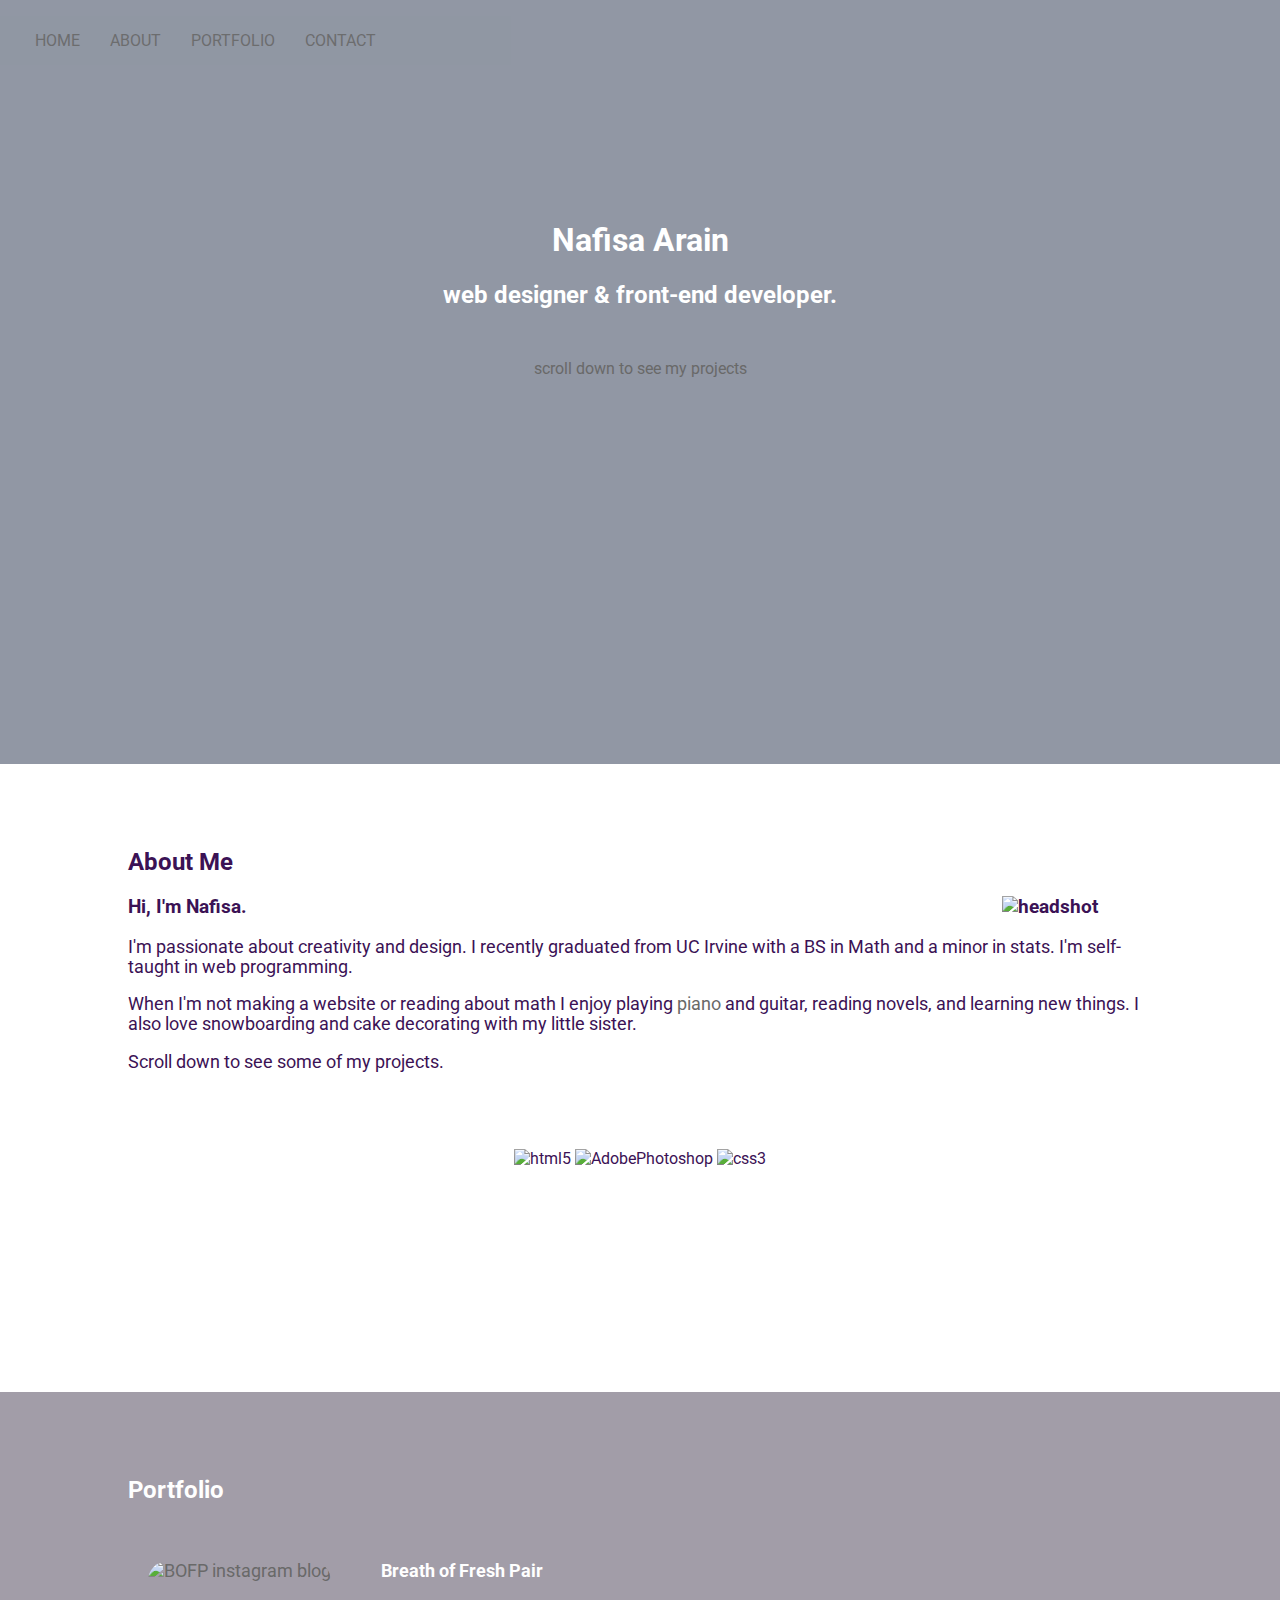
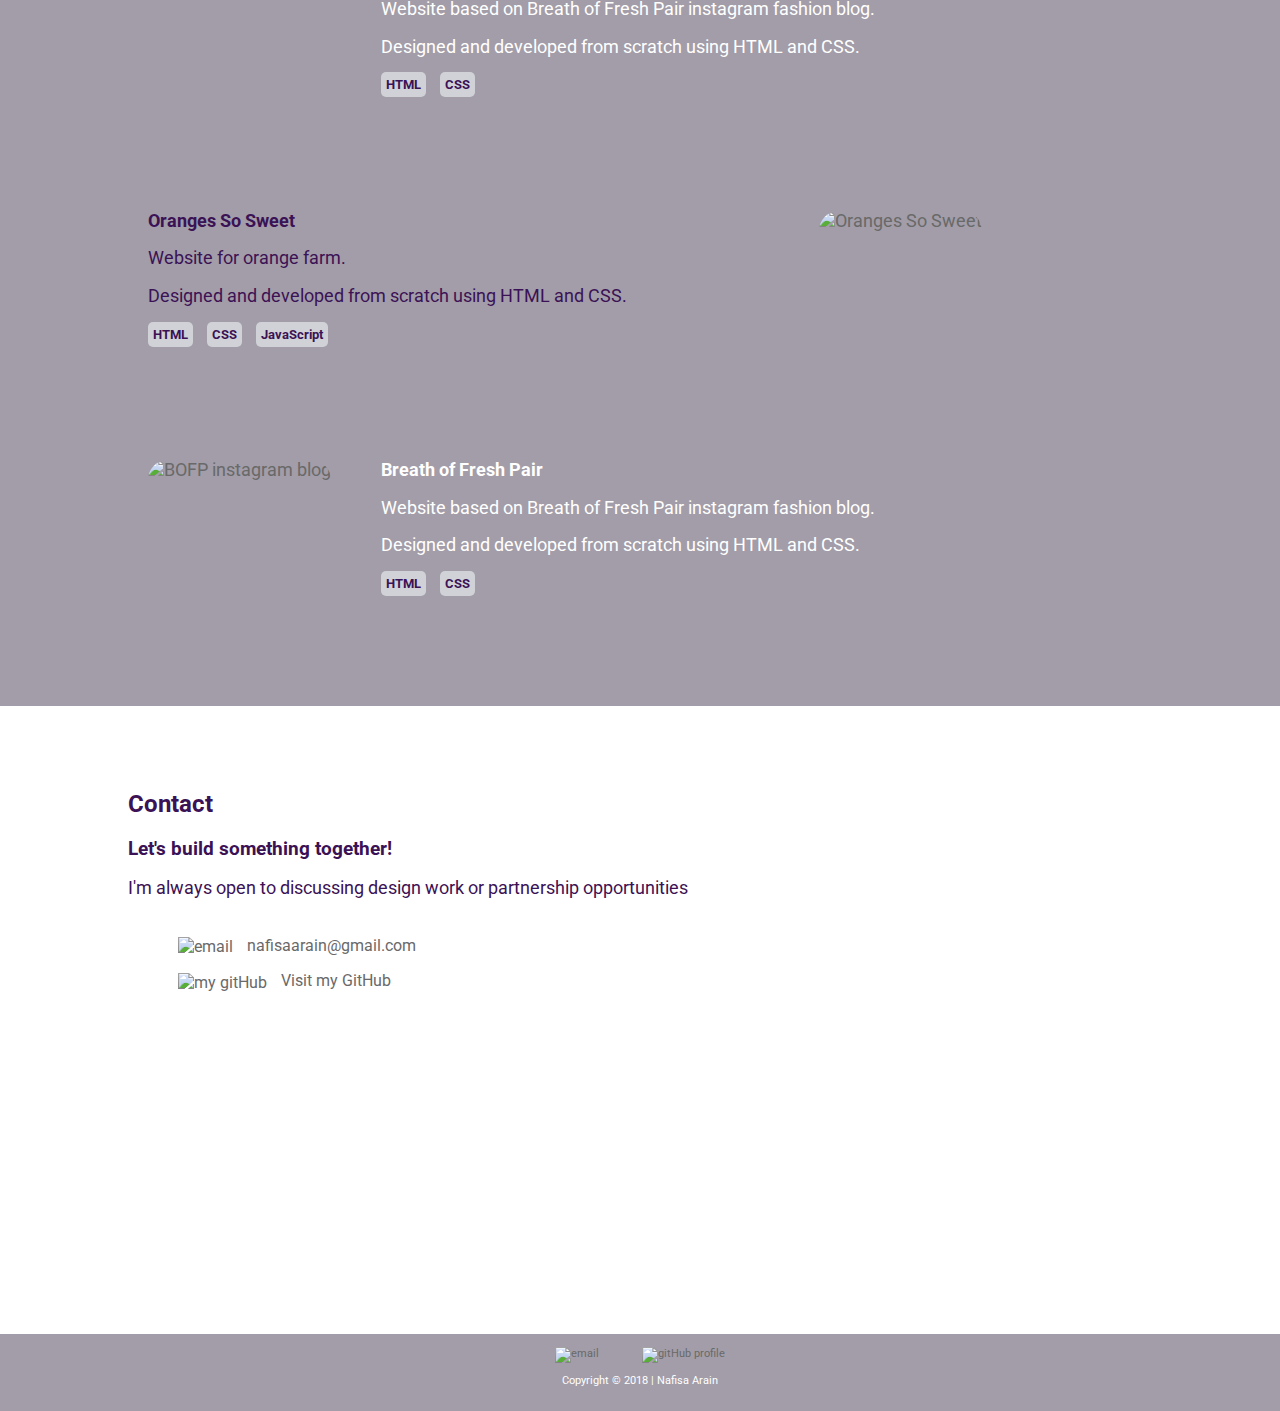
==== index.html @ 427fcf97 "Add files via upload" ====
<!DOCTYPE html>
<html>
    <head>
        <title>Nafisa Arain | Web Designer &amp; Front End Developer</title>
        <link rel="stylesheet" type="text/css" href="main.css">
        <link href="https://fonts.googleapis.com/css?family=Roboto:400,900" rel="stylesheet">
    </head>
    <body>
        <nav>
            <ul>
                <li> <a href="#home">Home</a></li>
                <li> <a href="#about">About</a></li>
                <li> <a href="#portfolio">Portfolio</a></li>
                <li> <a href="#contact">Contact</a></li>
            </ul>
        </nav>
        
        <!-- HOME ----------------------->
        <div class="container home" id="home">
            <div class="banner">
                <h1>Nafisa Arain</h1>
                <h2>web designer &amp; front-end developer.</h2>
                <p>scroll down to see my projects</p>
            </div>
        </div>
        <!-- END HOME ----------------------->
        <!--------------------------------------------------->
        
        
        <!-- ABOUT ----------------------->
        <div class="container about" id="about">
            <h2>About Me</h2>
            <h3><img src="images/headshot.png" alt="headshot" id="headshot">Hi, I'm Nafisa.</h3>
            <p>I'm passionate about creativity and design. I recently graduated from UC Irvine with a BS in Math and a minor in stats. I'm self-taught in web programming.</p>
            <p>When I'm not making a website or reading about math I enjoy playing <a href="http://soundcloud.com/nakeysa-piano" target="_blank">piano</a> and guitar, reading novels, and learning new things. I also love snowboarding and cake decorating with my little sister.</p>
            <p>Scroll down to see some of my projects.</p>
            <div class="images">
                <img src="images/html5.png" alt="html5" class="icon">
                <img src="images/AdobePhotoshop.png" alt="AdobePhotoshop" class="icon">
                <img src="images/CSS3.png" alt="css3" class="icon">
            </div>
        </div>
        <!-- END ABOUT ----------------------->
        <!--------------------------------------------------->
        
        
        <!-- PORTFOLIO ----------------------->
        <div class="container portfolio" id="portfolio">
            <h2>Portfolio</h2>
            <div class="sample">
                <p><a href="https://github.com/nafisaarain" target="_blank"><img src="/images/BOFPig.png" alt="BOFP instagram blog" class="sampleImg left"></a><strong>Breath of Fresh Pair</strong></p>
                <p>Website based on Breath of Fresh Pair instagram fashion blog.</p>
                <p>Designed and developed from scratch using HTML and CSS.</p>
                <h5 class="lang">HTML</h5>
                <h5 class="lang">CSS</h5>
            </div>
            <div class="sample purple">
                <p><a href="https://github.com/nafisaarain" target="_blank" class="portLinks"><img src="/images/BOFPig.png" alt="Oranges So Sweet" class="sampleImg right"></a><strong>Oranges So Sweet</strong></p>
                <p>Website for orange farm.</p>
                <p>Designed and developed from scratch using HTML and CSS.</p>
                <h5 class="lang">HTML</h5>
                <h5 class="lang">CSS</h5>
                <h5 class="lang">JavaScript</h5>
            </div>
            <div class="sample">
                <p><a href="https://github.com/nafisaarain" target="_blank" class="portLinks"><img src="/images/BOFPig.png" alt="BOFP instagram blog" class="sampleImg left"></a><strong>Breath of Fresh Pair</strong></p>
                <p>Website based on Breath of Fresh Pair instagram fashion blog.</p>
                <p>Designed and developed from scratch using HTML and CSS.</p>
                <h5 class="lang">HTML</h5>
                <h5 class="lang">CSS</h5>
            </div>
        </div>
        <!-- END PORTFOLIO ----------------------->
        <!--------------------------------------------------->
        
        
        <!-- CONTACT ----------------------->
        <div class="container contact" id="contact">
            <h2>Contact</h2>
            <h3>Let's build something together!</h3>
            <p>I'm always open to discussing design work or partnership opportunities</p>
            <div class="contactInfo">
                <a href="mailto:nafisaarain@gmail.com" target="_blank"><img src="images/email.png" alt="email" style="height:30px; width:auto; border:0;"></a>
                <a href="mailto:nafisaarain@gmail.com" target="_blank">nafisaarain@gmail.com</a>
            </div>
            <div class="contactInfo">
                <a href="https://github.com/nafisaarain" target="_blank"><img src="images/gitHub.png" alt="my gitHub" style="height:40px; width:auto; border:0;"></a>
                <a href="https://github.com/nafisaarain" target="_blank">Visit my GitHub</a>
            </div>
        </div>
        <!-- END CONTACT ----------------------->
        <!--------------------------------------------------->
        
        
        <!-- FOOTER ----------------------->
        <footer>
            <a href="nafisaarain@gmail.com" target="_blank">
                <img src="/images/email.png" alt="email" style="width:auto; height: 20px; border:0;">
            </a>
            <a href="https://github.com/nafisaarain" target="_blank">
                <img src="/images/gitHub.png" alt="gitHub profile" style="width: auto; height: 30px; border:0">
            </a>
            <p>Copyright &copy; 2018 | Nafisa Arain</p>
        </footer>
        <!-- END FOOTER ----------------------->
        <!--------------------------------------------------->
        
    </body>
    
    <script>
    </script>

</html>
---- main.css ----
/*NEXT: Add Portfolio content
Contact Location/Full name?
Navigation remove top margin*/

body{
    margin:0;
    padding:0;
    color: black;
    font-family: 'Roboto', 'arial', 'sans-serif';
}
a{
    text-decoration: none;
}
a:link{
    color:dimgray;
}

/*-- NAVIGATION -----------------------*/
nav ul{
    list-style-type: none;
    padding:0;
    position: fixed;
    top:0;
    padding-left:20px;
    text-transform: uppercase;
    background-color:#9197A4;
    /*background-color: #A29DA8;*/
    opacity:0.9;
    width:100%;
}
nav li{
    display: block;
    padding: 15px;
    float: left;
}
nav li a:hover{
    border-bottom: 2px solid #3B1255;
}
a:visited{
    color:dimgray;
}
/*-- END NAVIGATION -----------------------*/
/*------------------------------------------*/


/*-- ALL SECTIONS -----------------------*/
.container{
    padding: 5% 10%;
    min-height: 500px;
    
}
.container p{
    font-size:1.1em;
}

/*-- HOME -----------------------*/
.home{
    padding-top: 200px;
    text-align: center;
    background-color:#9197A4;
    color:white;
}
.home p{
    color:dimgray;
    font-size: 1em;
    padding-top: 30px;
}
/*-- END HOME -----------------------*/
/*------------------------------------------*/


/*-- ABOUT -----------------------*/
.about{
    color: #3B1255;
    /*background-color: #B4B8BF;*/ 
}
.icon{
    height:50px;
    width:auto;
    border:0;
} 
.about .images{
    padding: 60px 0px;
    width:50%;
    margin: auto;
    text-align:center;
}
#headshot{
    float: right;
    height:auto;
    width:100%;
    max-width:150px;
    padding-left:30px;
}
.about a:hover{
    text-decoration: underline;
}
/*-- END ABOUT -----------------------*/
/*------------------------------------------*/


/*-- PORTFOLIO -----------------------*/
.portfolio{
    background-color: #A29DA8;
    color: white;
    /*background-color: #8B7B89;*/
}
.sample{
    display: block;
    padding: 20px;
    margin-bottom: 30px;
}
.sample .lang{
    background-color: #D0D2D8;
    color: #3B1255 ;
    display: inline;
    padding: 5px;
    border-radius: 5px;
    margin-right:10px;
}
.sampleImg{
    width: auto;
    height: 150px;
    border-radius: 20px;
}
.left{
    float: left;
    margin-right: 50px;
}
.right{
    float: right;
    margin-right:150px;
}
.purple{
    color:#3B1255;
    padding-top: 50px;
    padding-bottom: 50px;
}
/*-- END PORTFOLIO -----------------------*/
/*------------------------------------------*/


/*-- CONTACT -----------------------*/
.contact{
    color: #3B1255;
}
.contact p{
    padding-bottom:20px;
}
.contact a:hover{
    text-decoration: underline;
}
.contactInfo{
    display:block;
    padding-left: 50px;
    padding-bottom: 15px;
}
.contactInfo img{
    vertical-align:middle;
    padding-right:10px;
}
/*-- END CONTACT -----------------------*/
/*------------------------------------------*/


/*-- FOOTER -----------------------*/
footer{
    /*background-color: #D0D2D8;*/
    background-color: #A29DA8;
    color: white;
    font-size: 0.7em;
    text-align:center;
    padding: 1%;
}
footer a{
    padding:5px;
    margin: 15px;
}
footer img{
    vertical-align:middle;
}
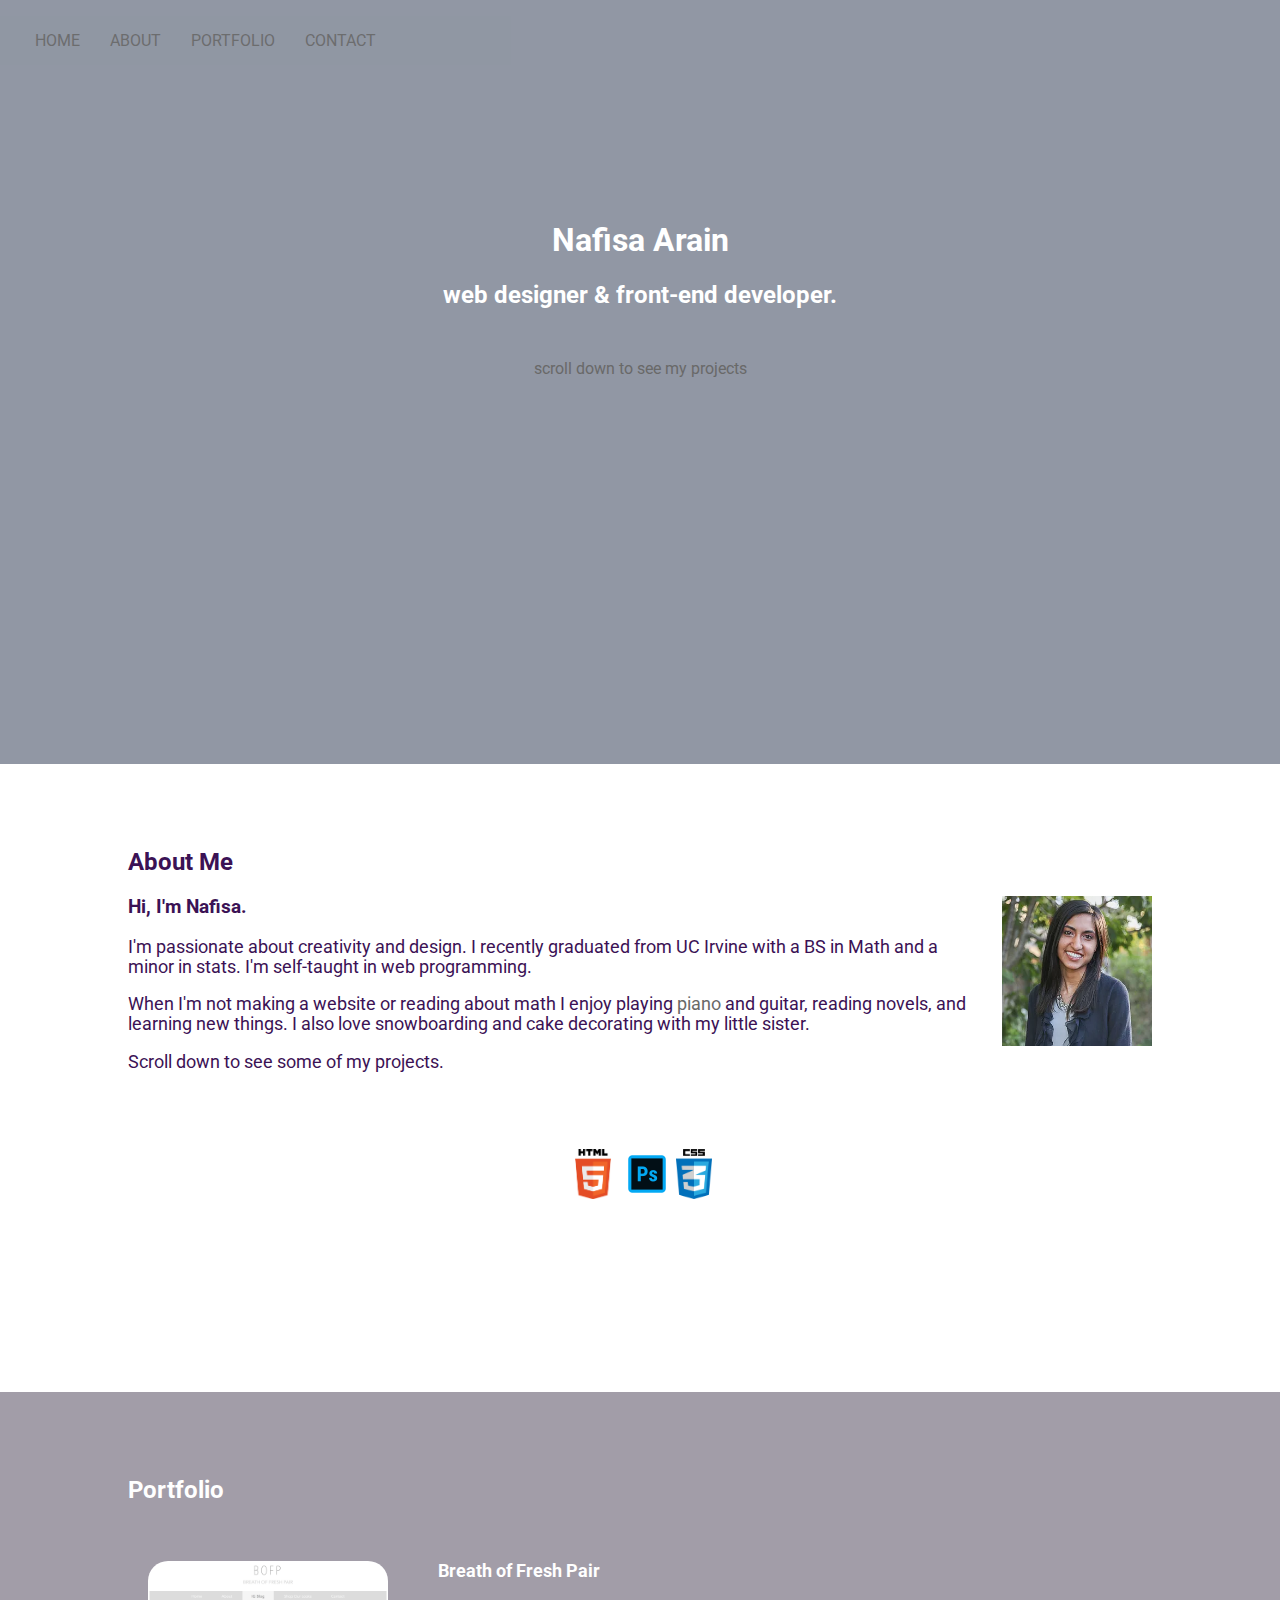
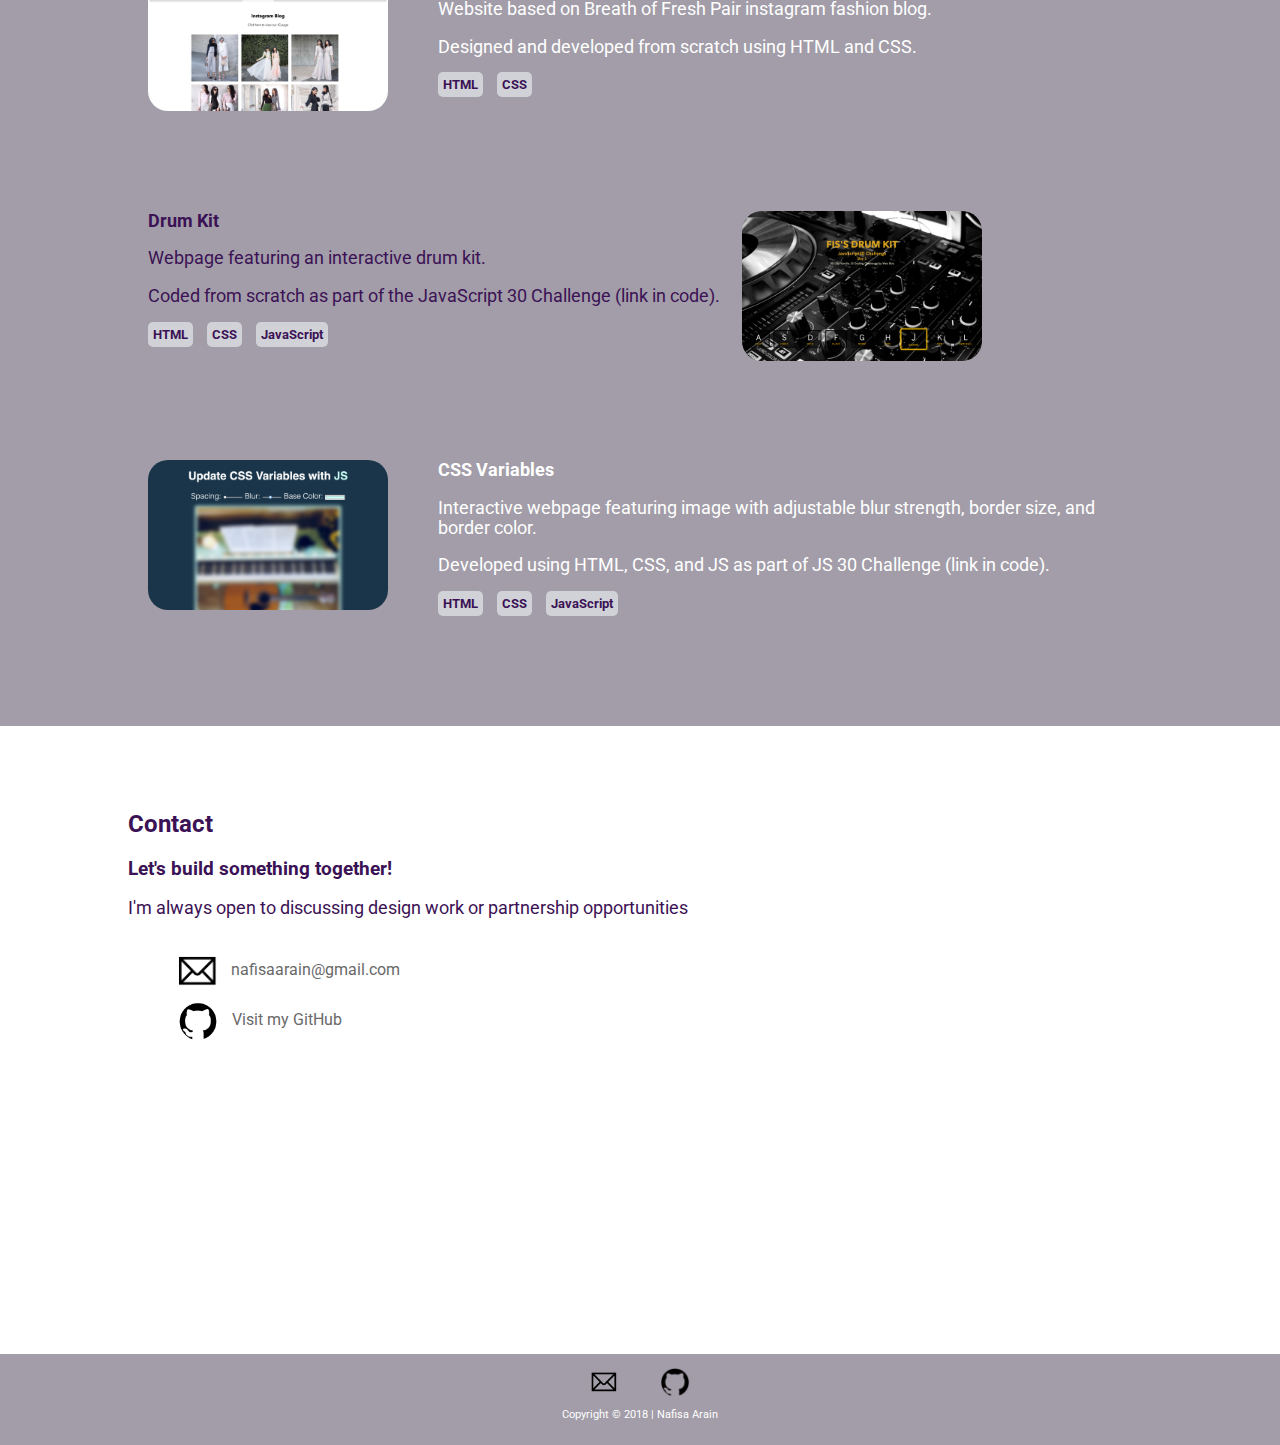
==== commit 5e6594d2: "Added Portfolio content" ====
--- a/index.html
+++ b/index.html
@@ -48,26 +48,28 @@
         <div class="container portfolio" id="portfolio">
             <h2>Portfolio</h2>
             <div class="sample">
-                <p><a href="https://github.com/nafisaarain" target="_blank"><img src="/images/BOFPig.png" alt="BOFP instagram blog" class="sampleImg left"></a><strong>Breath of Fresh Pair</strong></p>
+                <p><a href="https://github.com/nafisaarain/bofp" target="_blank"><img src="/images/BOFPig.png" alt="BOFP instagram blog" class="sampleImg left"></a><strong>Breath of Fresh Pair</strong></p>
                 <p>Website based on Breath of Fresh Pair instagram fashion blog.</p>
                 <p>Designed and developed from scratch using HTML and CSS.</p>
                 <h5 class="lang">HTML</h5>
                 <h5 class="lang">CSS</h5>
             </div>
             <div class="sample purple">
-                <p><a href="https://github.com/nafisaarain" target="_blank" class="portLinks"><img src="/images/BOFPig.png" alt="Oranges So Sweet" class="sampleImg right"></a><strong>Oranges So Sweet</strong></p>
-                <p>Website for orange farm.</p>
-                <p>Designed and developed from scratch using HTML and CSS.</p>
+                <p><a href="https://github.com/nafisaarain/drumKit" target="_blank" class="portLinks"><img src="/images/DrumKit.png" alt="Drum Kit" class="sampleImg right"></a><strong>Drum Kit</strong></p>
+                <p>Webpage featuring an interactive drum kit.</p>
+                <p>Coded from scratch as part of the JavaScript 30 Challenge (link in code).</p>
                 <h5 class="lang">HTML</h5>
                 <h5 class="lang">CSS</h5>
                 <h5 class="lang">JavaScript</h5>
             </div>
             <div class="sample">
-                <p><a href="https://github.com/nafisaarain" target="_blank" class="portLinks"><img src="/images/BOFPig.png" alt="BOFP instagram blog" class="sampleImg left"></a><strong>Breath of Fresh Pair</strong></p>
-                <p>Website based on Breath of Fresh Pair instagram fashion blog.</p>
-                <p>Designed and developed from scratch using HTML and CSS.</p>
+                <p><a href="https://github.com/nafisaarain/css-variables" target="_blank" class="portLinks"><img src="/images/CSSvariables.png" alt="JavaScript Variables" class="sampleImg left"></a><strong>CSS Variables</strong></p>
+                <p>Interactive webpage featuring image with adjustable blur strength, border size, and border color.</p>
+                <p>Developed using HTML, CSS, and JS as part of JS 30 Challenge (link in code).</p>
                 <h5 class="lang">HTML</h5>
                 <h5 class="lang">CSS</h5>
+                <h5 class="lang">JavaScript</h5>
+
             </div>
         </div>
         <!-- END PORTFOLIO ----------------------->
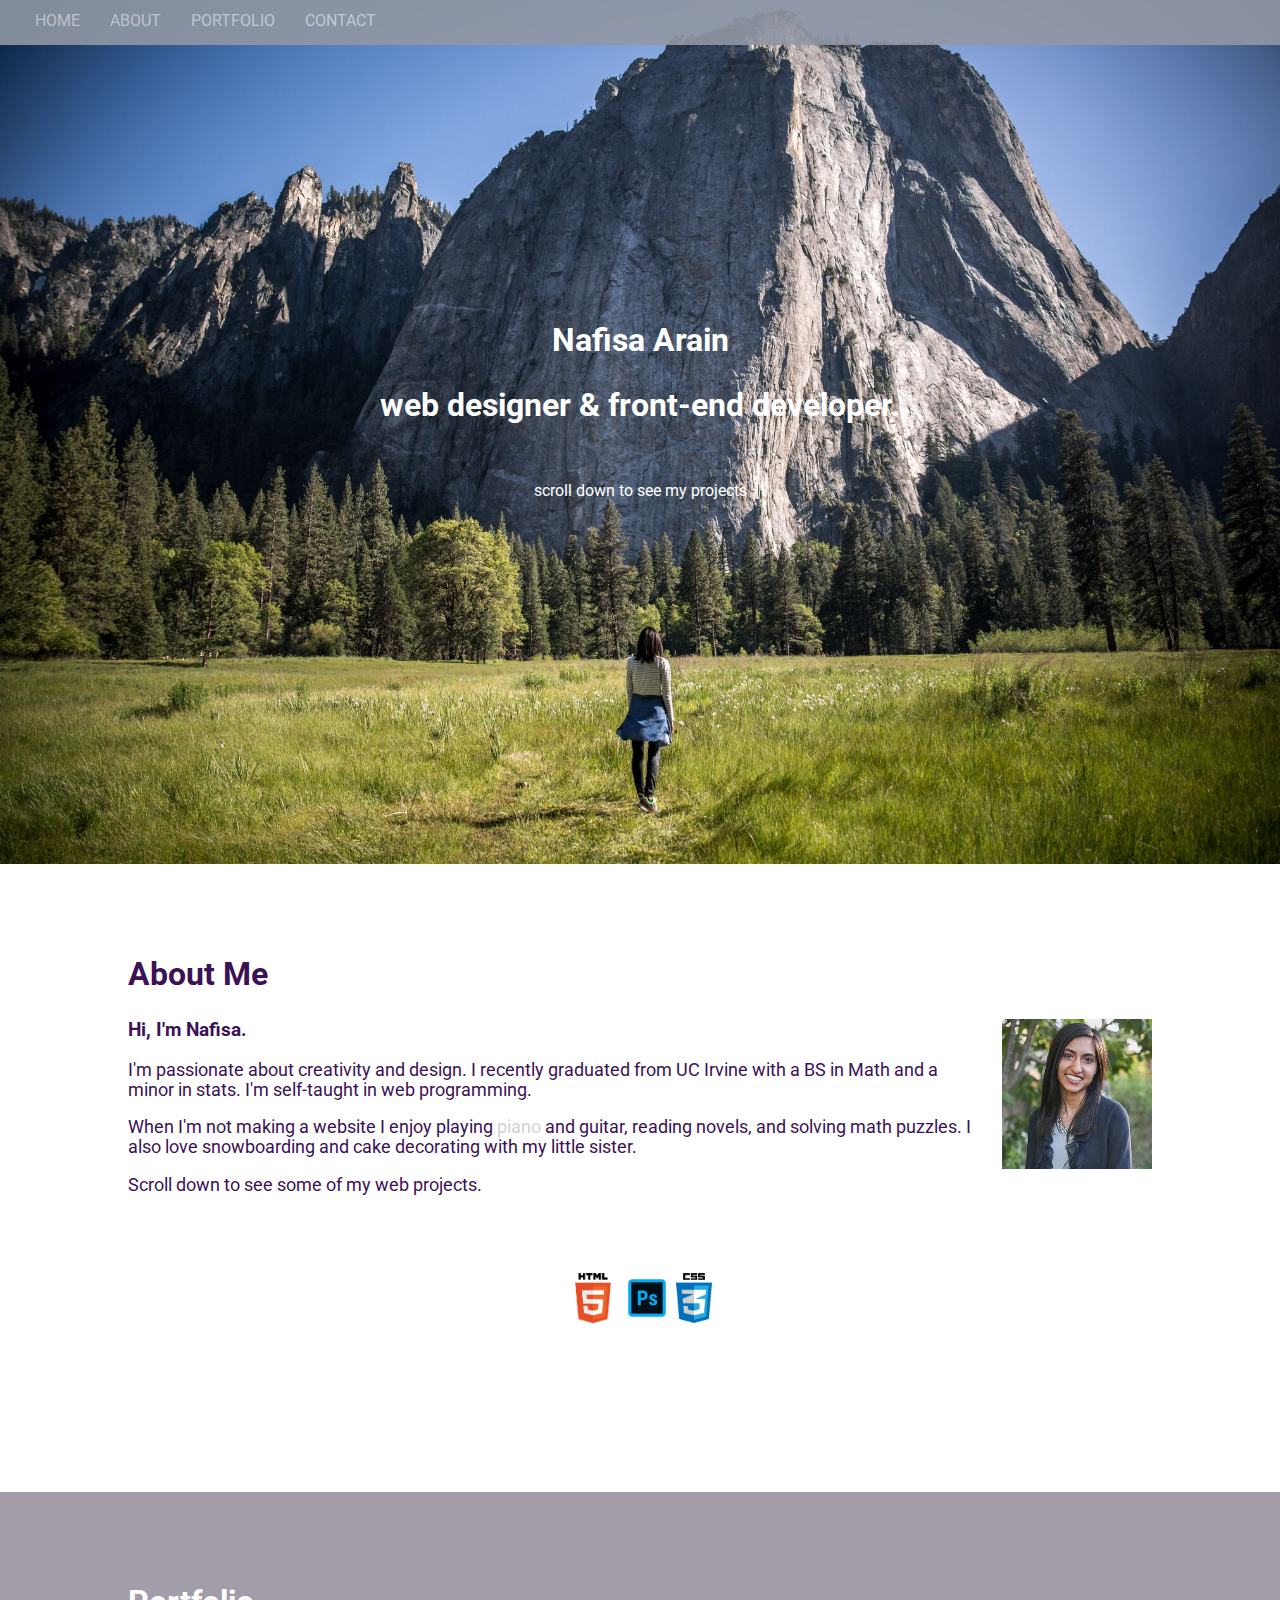
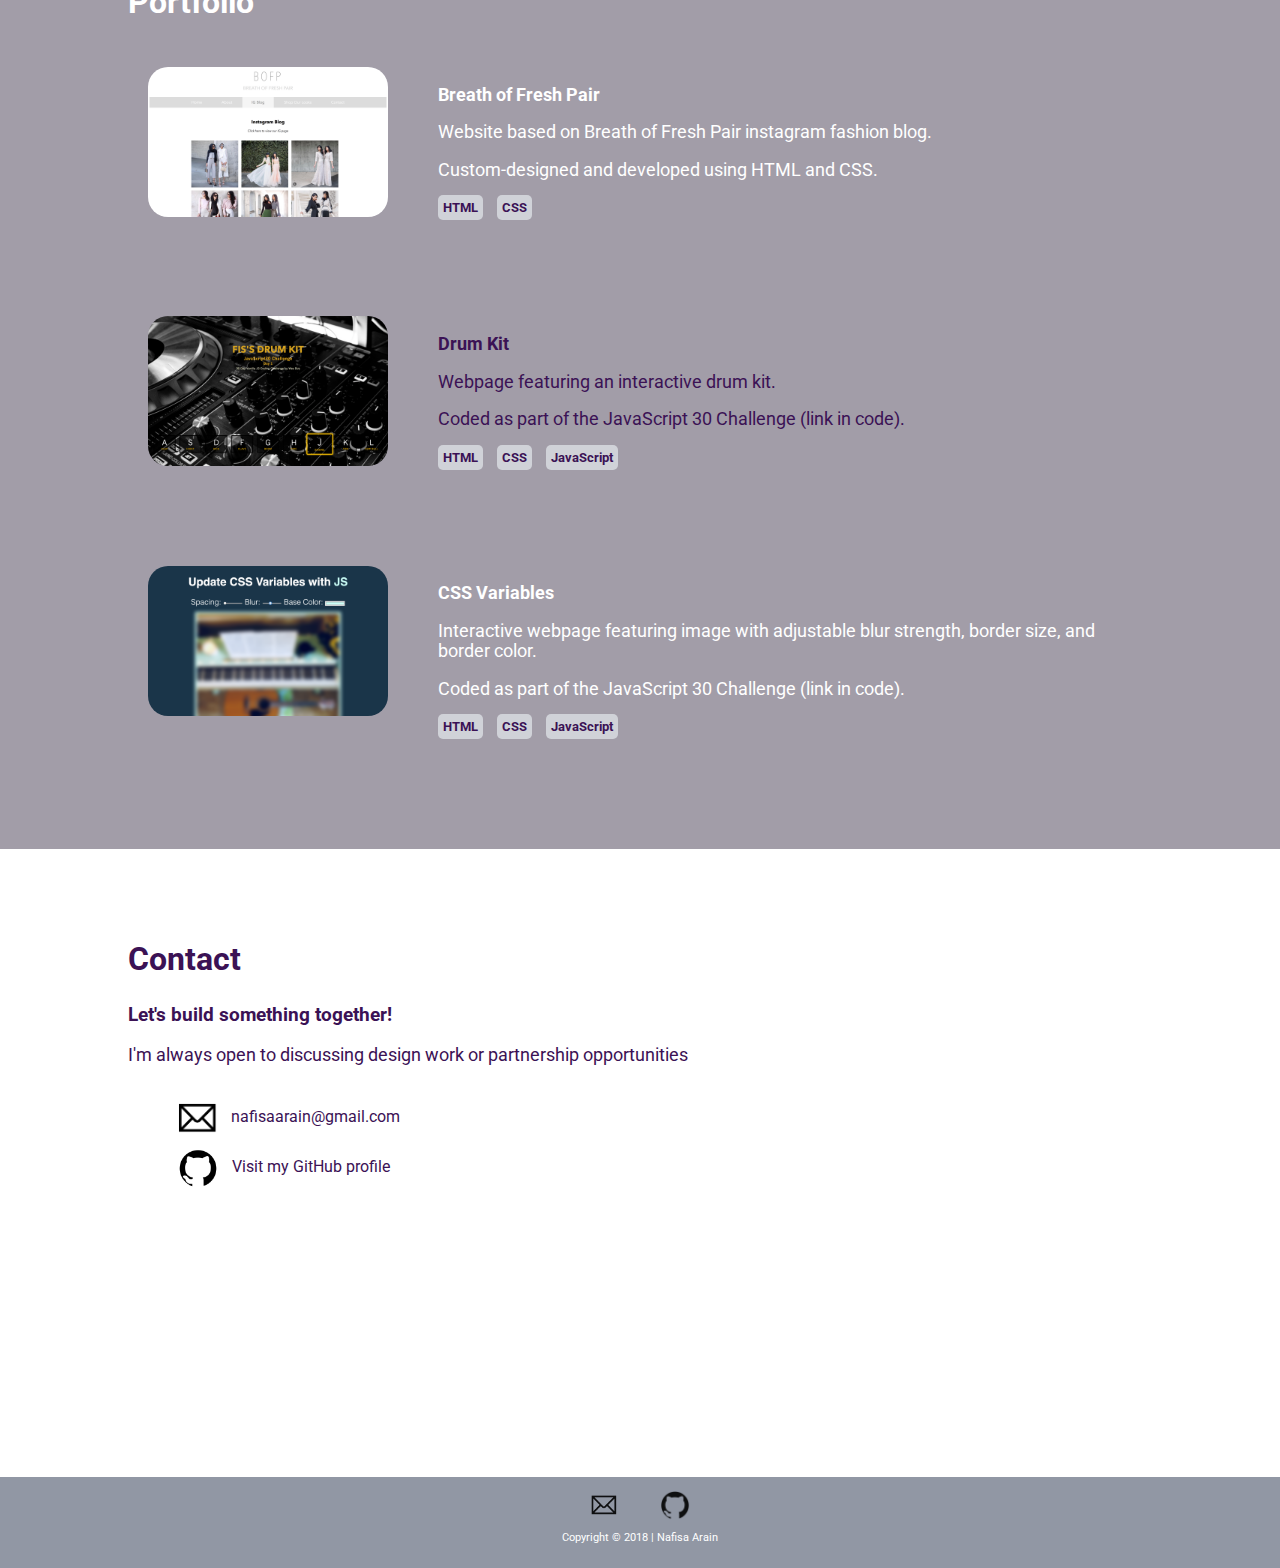
==== commit 1ed332bd: "Nav margins, background image, portfolio image hover effects" ====
--- a/index.html
+++ b/index.html
@@ -32,8 +32,8 @@
             <h2>About Me</h2>
             <h3><img src="images/headshot.png" alt="headshot" id="headshot">Hi, I'm Nafisa.</h3>
             <p>I'm passionate about creativity and design. I recently graduated from UC Irvine with a BS in Math and a minor in stats. I'm self-taught in web programming.</p>
-            <p>When I'm not making a website or reading about math I enjoy playing <a href="http://soundcloud.com/nakeysa-piano" target="_blank">piano</a> and guitar, reading novels, and learning new things. I also love snowboarding and cake decorating with my little sister.</p>
-            <p>Scroll down to see some of my projects.</p>
+            <p>When I'm not making a website I enjoy playing <a href="http://soundcloud.com/nakeysa-piano" target="_blank">piano</a> and guitar, reading novels, and solving math puzzles. I also love snowboarding and cake decorating with my little sister.</p>
+            <p>Scroll down to see some of my web projects.</p>
             <div class="images">
                 <img src="images/html5.png" alt="html5" class="icon">
                 <img src="images/AdobePhotoshop.png" alt="AdobePhotoshop" class="icon">
@@ -48,24 +48,45 @@
         <div class="container portfolio" id="portfolio">
             <h2>Portfolio</h2>
             <div class="sample">
-                <p><a href="https://github.com/nafisaarain/bofp" target="_blank"><img src="/images/BOFPig.png" alt="BOFP instagram blog" class="sampleImg left"></a><strong>Breath of Fresh Pair</strong></p>
+                <div class="cont">
+                    <a href="https://github.com/nafisaarain/bofp" target="_blank"><img src="/images/BOFPig.png" alt="BOFP instagram blog" class="sampleImg left"></a>
+                    <div class="middle">
+                        <div class="click"><a href="https://github.com/nafisaarain/bofp" target="_blank">view code</a></div>
+                    </div>
+                </div>
+                <p><strong>Breath of Fresh Pair</strong></p>
                 <p>Website based on Breath of Fresh Pair instagram fashion blog.</p>
-                <p>Designed and developed from scratch using HTML and CSS.</p>
+                <p>Custom-designed and developed using HTML and CSS.</p>
                 <h5 class="lang">HTML</h5>
                 <h5 class="lang">CSS</h5>
             </div>
+            
             <div class="sample purple">
-                <p><a href="https://github.com/nafisaarain/drumKit" target="_blank" class="portLinks"><img src="/images/DrumKit.png" alt="Drum Kit" class="sampleImg right"></a><strong>Drum Kit</strong></p>
+                <div class="cont">
+                    <a href="https://github.com/nafisaarain/drumKit" target="_blank"><img src="/images/DrumKit.png" alt="Drum Kit" class="sampleImg left"></a>
+                    <div class="middle">
+                        <div class="click"><a href="https://github.com/nafisaarain/drumKit" target="_blank">view code</a></div>
+                    </div>
+                </div>
+                    
+                <p><strong>Drum Kit</strong></p>
                 <p>Webpage featuring an interactive drum kit.</p>
-                <p>Coded from scratch as part of the JavaScript 30 Challenge (link in code).</p>
+                <p>Coded as part of the JavaScript 30 Challenge (link in code).</p>
                 <h5 class="lang">HTML</h5>
                 <h5 class="lang">CSS</h5>
                 <h5 class="lang">JavaScript</h5>
             </div>
             <div class="sample">
-                <p><a href="https://github.com/nafisaarain/css-variables" target="_blank" class="portLinks"><img src="/images/CSSvariables.png" alt="JavaScript Variables" class="sampleImg left"></a><strong>CSS Variables</strong></p>
+                <div class="cont">
+                    <a href="https://github.com/nafisaarain/css-variables" target="_blank"><img src="/images/CSSvariables.png" alt="JavaScript Variables" class="sampleImg left"></a>
+                    <div class="middle">
+                        <div class="click"><a href="https://github.com/nafisaarain/css-variables" target="_blank" class="portLinks">view code</a></div>
+                    </div>
+                </div>
+                
+                <p><strong>CSS Variables</strong></p>
                 <p>Interactive webpage featuring image with adjustable blur strength, border size, and border color.</p>
-                <p>Developed using HTML, CSS, and JS as part of JS 30 Challenge (link in code).</p>
+                <p>Coded as part of the JavaScript 30 Challenge (link in code).</p>
                 <h5 class="lang">HTML</h5>
                 <h5 class="lang">CSS</h5>
                 <h5 class="lang">JavaScript</h5>
@@ -87,7 +108,7 @@
             </div>
             <div class="contactInfo">
                 <a href="https://github.com/nafisaarain" target="_blank"><img src="images/gitHub.png" alt="my gitHub" style="height:40px; width:auto; border:0;"></a>
-                <a href="https://github.com/nafisaarain" target="_blank">Visit my GitHub</a>
+                <a href="https://github.com/nafisaarain" target="_blank">Visit my GitHub profile</a>
             </div>
         </div>
         <!-- END CONTACT ----------------------->
@@ -108,8 +129,5 @@
         <!--------------------------------------------------->
         
     </body>
-    
-    <script>
-    </script>
 
 </html>--- a/main.css
+++ b/main.css
@@ -1,6 +1,10 @@
-/*NEXT: Add Portfolio content
+/*NEXT: Smooth Scrolling
+Highlight active nav. as user scrolls
+Change color scheme? fonts?
+Responsive layout (mobile and cross browser compatibility)
+Animation
 Contact Location/Full name?
-Navigation remove top margin*/
+*/
 
 body{
     margin:0;
@@ -12,15 +16,16 @@
     text-decoration: none;
 }
 a:link{
-    color:dimgray;
+    color:#D0D2D8;
 }
 
 /*-- NAVIGATION -----------------------*/
 nav ul{
+    z-index: 10;
     list-style-type: none;
     padding:0;
     position: fixed;
-    top:0;
+    top:-20px;
     padding-left:20px;
     text-transform: uppercase;
     background-color:#9197A4;
@@ -37,13 +42,19 @@
     border-bottom: 2px solid #3B1255;
 }
 a:visited{
-    color:dimgray;
+    color:#D0D2D8;
 }
 /*-- END NAVIGATION -----------------------*/
 /*------------------------------------------*/
 
 
 /*-- ALL SECTIONS -----------------------*/
+h1{
+    font-size:2em;
+}
+h2{
+    font-size: 2em;
+}
 .container{
     padding: 5% 10%;
     min-height: 500px;
@@ -55,13 +66,15 @@
 
 /*-- HOME -----------------------*/
 .home{
-    padding-top: 200px;
+    padding-top: 300px;
     text-align: center;
+    background-image: url(images/Yosemite.jpg);
+    background-size: cover;
     background-color:#9197A4;
     color:white;
 }
 .home p{
-    color:dimgray;
+    color:white;
     font-size: 1em;
     padding-top: 30px;
 }
@@ -100,6 +113,31 @@
 
 
 /*-- PORTFOLIO -----------------------*/
+
+.cont{
+    position:relative;
+}
+.cont:hover .sampleImg{
+    opacity: 0.3;
+}
+.cont:hover .middle{
+    opacity:1;
+}
+.middle{
+    transition: 0.5s ease;
+    opacity: 0;
+    position: absolute;
+    top: 55px;
+    left: 75px;
+    text-align:center;
+}
+.click{
+    background-color: white;
+    color:#A29DA8;
+    padding: 10px;
+    border-radius: 20px;
+}
+
 .portfolio{
     background-color: #A29DA8;
     color: white;
@@ -122,6 +160,12 @@
     width: auto;
     height: 150px;
     border-radius: 20px;
+    opacity:1;
+    display:block;
+    transition:0.5s ease;
+    backface-visibility: hidden;
+    margin-bottom: 10px;
+    vertical-align: middle;
 }
 .left{
     float: left;
@@ -147,8 +191,12 @@
 .contact p{
     padding-bottom:20px;
 }
+.contact a{
+    color: #3B1255;
+}
 .contact a:hover{
     text-decoration: underline;
+    color:dimgray;
 }
 .contactInfo{
     display:block;
@@ -159,6 +207,9 @@
     vertical-align:middle;
     padding-right:10px;
 }
+.contactInfo img:hover{
+    opacity:0.5;
+}
 /*-- END CONTACT -----------------------*/
 /*------------------------------------------*/
 
@@ -166,7 +217,7 @@
 /*-- FOOTER -----------------------*/
 footer{
     /*background-color: #D0D2D8;*/
-    background-color: #A29DA8;
+    background-color: #9197A4;
     color: white;
     font-size: 0.7em;
     text-align:center;
@@ -178,4 +229,8 @@
 }
 footer img{
     vertical-align:middle;
-}+    opacity:0.9;
+}
+footer img:hover{
+    opacity:0.5;
+}
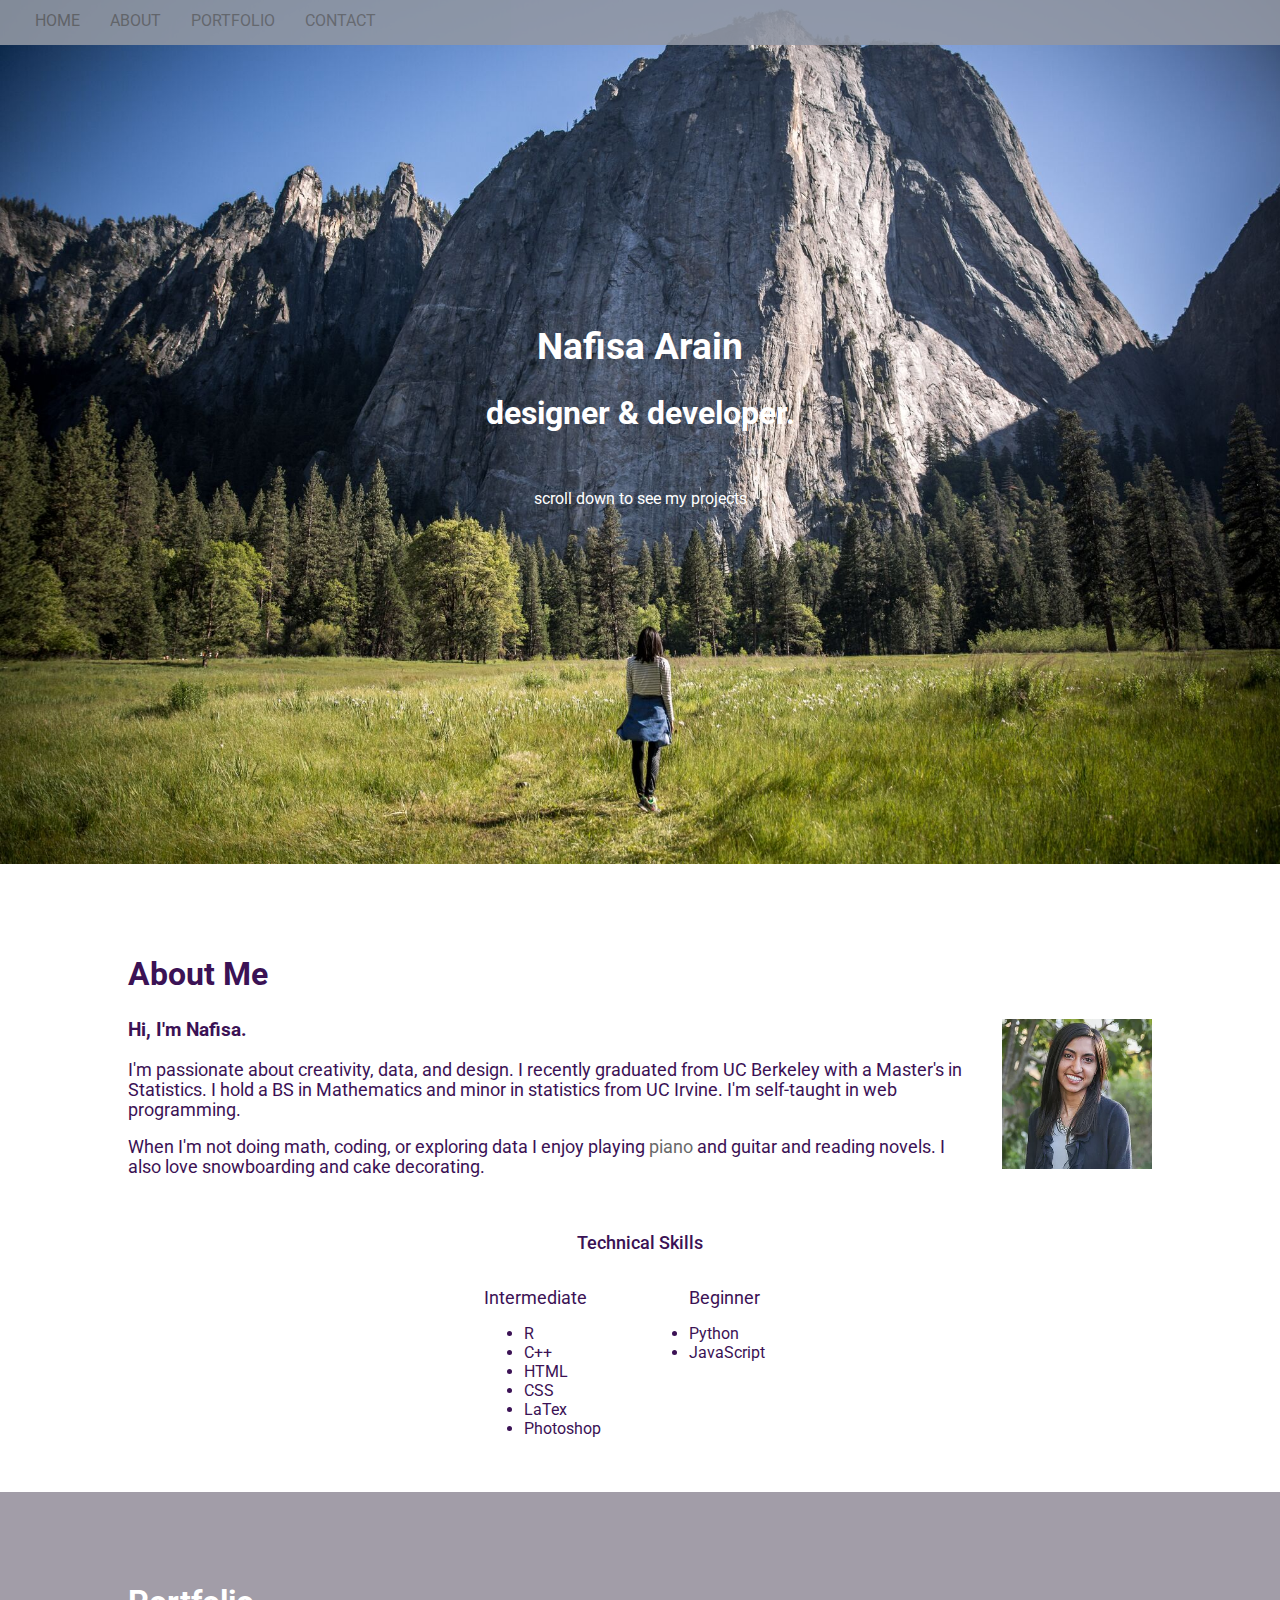
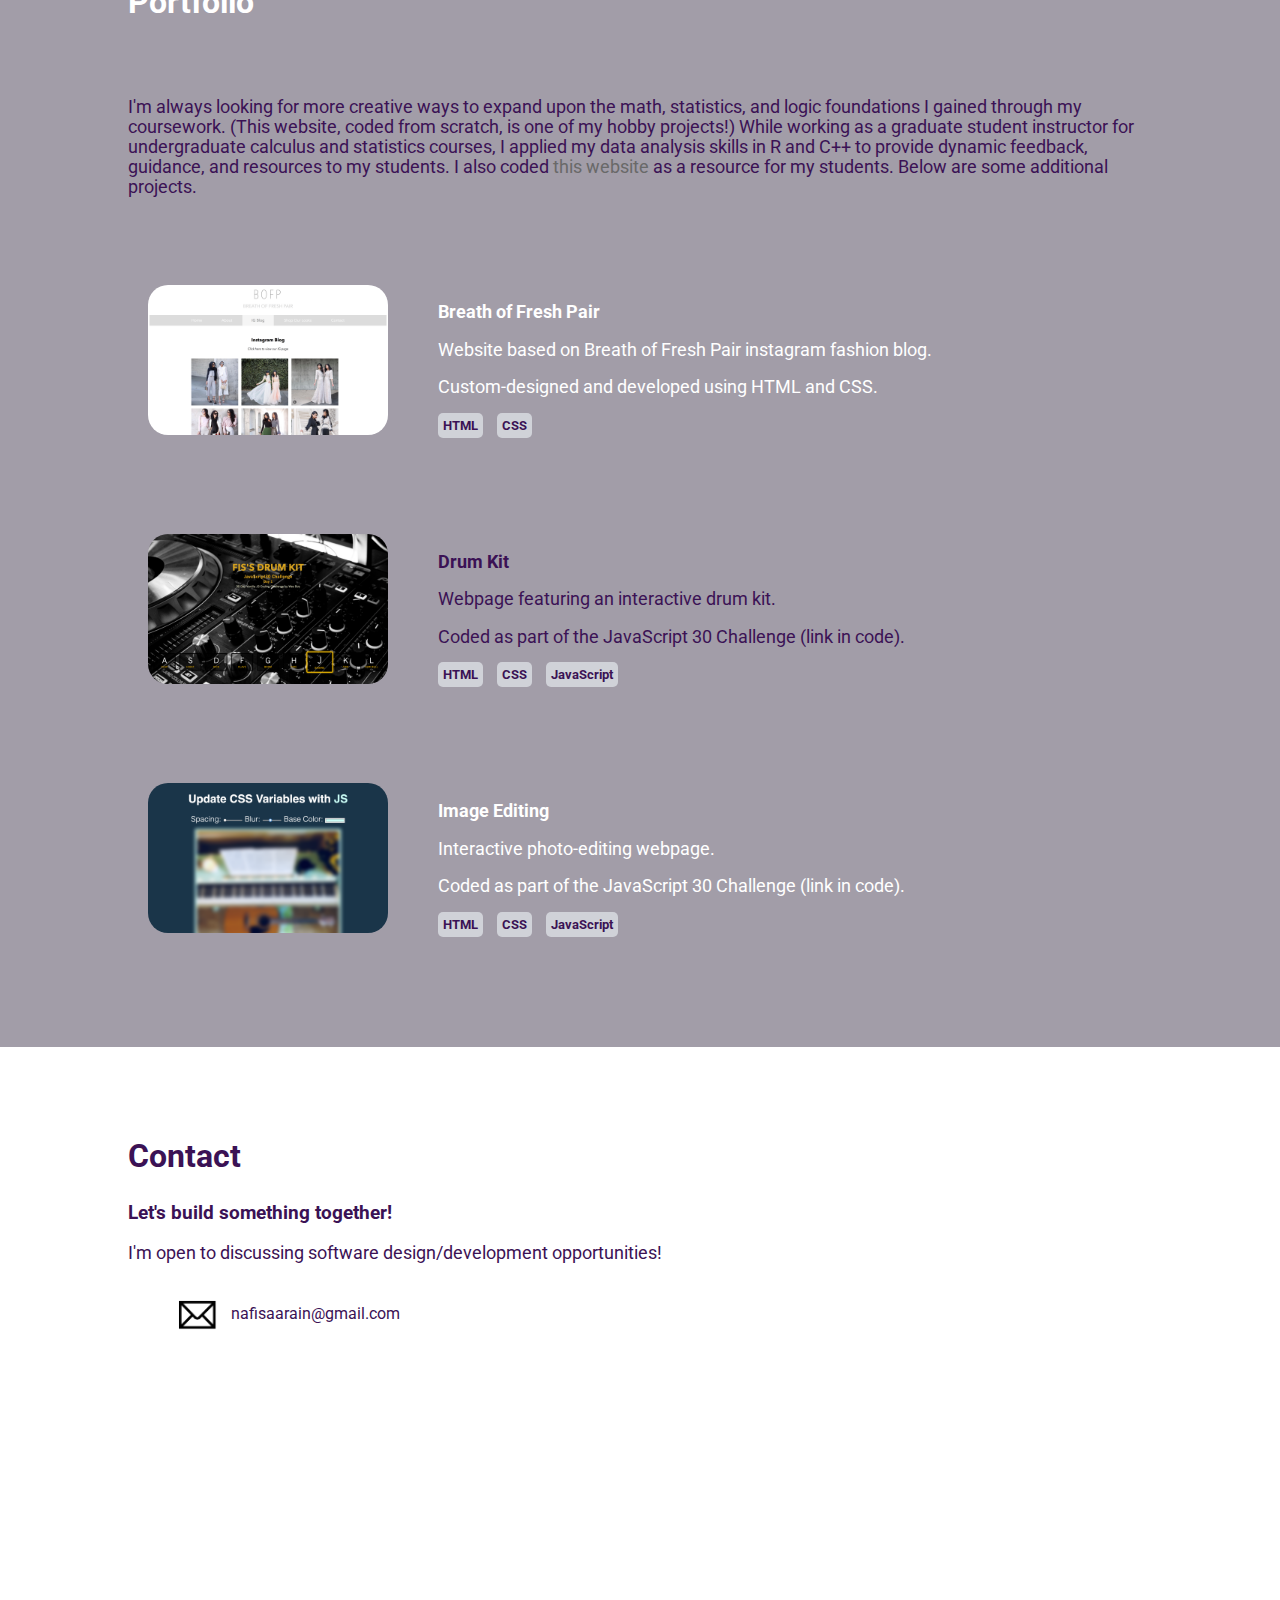
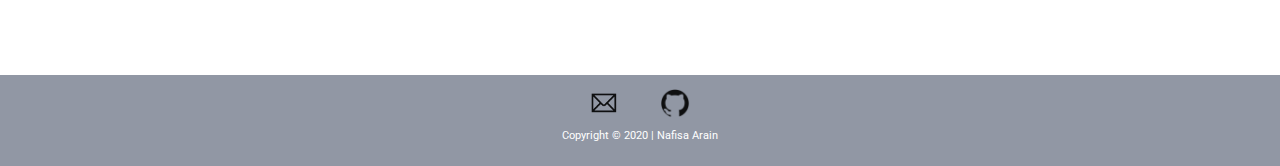
==== commit 948267e1: "Update 2020" ====
--- a/index.html
+++ b/index.html
@@ -4,10 +4,13 @@
         <title>Nafisa Arain | Web Designer &amp; Front End Developer</title>
         <link rel="stylesheet" type="text/css" href="main.css">
         <link href="https://fonts.googleapis.com/css?family=Roboto:400,900" rel="stylesheet">
+        <link rel="icon" type="image" href="images/headshot.png">
+        <script src="https://ajax.googleapis.com/ajax/libs/jquery/3.3.1/jquery.min.js"></script>
+        <scipt src="/script.js"></scipt>
     </head>
     <body>
         <nav>
-            <ul>
+            <ul id="mainNav">
                 <li> <a href="#home">Home</a></li>
                 <li> <a href="#about">About</a></li>
                 <li> <a href="#portfolio">Portfolio</a></li>
@@ -19,7 +22,7 @@
         <div class="container home" id="home">
             <div class="banner">
                 <h1>Nafisa Arain</h1>
-                <h2>web designer &amp; front-end developer.</h2>
+                <h2>designer &amp; developer.</h2>
                 <p>scroll down to see my projects</p>
             </div>
         </div>
@@ -28,25 +31,48 @@
         
         
         <!-- ABOUT ----------------------->
-        <div class="container about" id="about">
+        <section class="container about" id="about">
             <h2>About Me</h2>
             <h3><img src="images/headshot.png" alt="headshot" id="headshot">Hi, I'm Nafisa.</h3>
-            <p>I'm passionate about creativity and design. I recently graduated from UC Irvine with a BS in Math and a minor in stats. I'm self-taught in web programming.</p>
-            <p>When I'm not making a website I enjoy playing <a href="http://soundcloud.com/nakeysa-piano" target="_blank">piano</a> and guitar, reading novels, and solving math puzzles. I also love snowboarding and cake decorating with my little sister.</p>
-            <p>Scroll down to see some of my web projects.</p>
-            <div class="images">
+            <p>I'm passionate about creativity, data, and design. I recently graduated from UC Berkeley with a Master's in Statistics. I hold a BS in Mathematics and minor in statistics from UC Irvine. I'm self-taught in web programming.</p>
+            <p>When I'm not doing math, coding, or exploring data I enjoy playing <a href="http://soundcloud.com/nakeysa-piano" target="_blank">piano</a> and guitar and reading novels. I also love snowboarding and cake decorating.</p>
+            
+            <div class="center">
+                <p class="bold cent">Technical Skills</p>
+                
+                <div class="list1"><p class="narrow">Intermediate</p>
+                    <ul>
+                        <li>R</li>
+                        <li>C++</li>
+                        <li>HTML</li>
+                        <li>CSS</li>
+                        <li>LaTex</li>
+                        <li>Photoshop</li>
+                    </ul>
+                </div>
+                <div class="list2">
+                    <p class="narrow">Beginner</p>
+                    <ul>
+                        <li>Python</li>
+                        <li>JavaScript</li>
+                    </ul>
+                </div>
+            </div>
+            
+           <!-- <div class="images">
                 <img src="images/html5.png" alt="html5" class="icon">
                 <img src="images/AdobePhotoshop.png" alt="AdobePhotoshop" class="icon">
                 <img src="images/CSS3.png" alt="css3" class="icon">
-            </div>
-        </div>
+            </div> -->
+        </section>
         <!-- END ABOUT ----------------------->
         <!--------------------------------------------------->
         
         
         <!-- PORTFOLIO ----------------------->
-        <div class="container portfolio" id="portfolio">
+        <section class="container portfolio" id="portfolio">
             <h2>Portfolio</h2>
+            <p class="purple">I'm always looking for more creative ways to expand upon the math, statistics, and logic foundations I gained through my coursework. (This website, coded from scratch, is one of my hobby projects!) While working as a graduate student instructor for undergraduate calculus and statistics courses, I applied my data analysis skills in R and C++ to provide dynamic feedback, guidance, and resources to my students. I also coded <a href="http://nafisagsi.github.io" target ="_blank">this website</a> as a resource for my students. Below are some additional projects.</p>
             <div class="sample">
                 <div class="cont">
                     <a href="https://github.com/nafisaarain/bofp" target="_blank"><img src="/images/BOFPig.png" alt="BOFP instagram blog" class="sampleImg left"></a>
@@ -84,33 +110,34 @@
                     </div>
                 </div>
                 
-                <p><strong>CSS Variables</strong></p>
-                <p>Interactive webpage featuring image with adjustable blur strength, border size, and border color.</p>
+                <p><strong>Image Editing</strong></p>
+                <p>Interactive photo-editing webpage.</p>
                 <p>Coded as part of the JavaScript 30 Challenge (link in code).</p>
                 <h5 class="lang">HTML</h5>
                 <h5 class="lang">CSS</h5>
                 <h5 class="lang">JavaScript</h5>
 
             </div>
-        </div>
+        </section>
         <!-- END PORTFOLIO ----------------------->
         <!--------------------------------------------------->
         
         
         <!-- CONTACT ----------------------->
-        <div class="container contact" id="contact">
+        <section class="container contact" id="contact">
             <h2>Contact</h2>
             <h3>Let's build something together!</h3>
-            <p>I'm always open to discussing design work or partnership opportunities</p>
+            <p>I'm open to discussing software design/development opportunities!</p>
             <div class="contactInfo">
                 <a href="mailto:nafisaarain@gmail.com" target="_blank"><img src="images/email.png" alt="email" style="height:30px; width:auto; border:0;"></a>
                 <a href="mailto:nafisaarain@gmail.com" target="_blank">nafisaarain@gmail.com</a>
             </div>
-            <div class="contactInfo">
+           <!-- <div class="contactInfo">
                 <a href="https://github.com/nafisaarain" target="_blank"><img src="images/gitHub.png" alt="my gitHub" style="height:40px; width:auto; border:0;"></a>
                 <a href="https://github.com/nafisaarain" target="_blank">Visit my GitHub profile</a>
             </div>
-        </div>
+-->
+        </section>
         <!-- END CONTACT ----------------------->
         <!--------------------------------------------------->
         
@@ -123,11 +150,13 @@
             <a href="https://github.com/nafisaarain" target="_blank">
                 <img src="/images/gitHub.png" alt="gitHub profile" style="width: auto; height: 30px; border:0">
             </a>
-            <p>Copyright &copy; 2018 | Nafisa Arain</p>
+            <p>Copyright &copy; 2020 | Nafisa Arain</p>
         </footer>
         <!-- END FOOTER ----------------------->
         <!--------------------------------------------------->
         
+        <!--NEXT:Responsize design/clean up-->
+        
     </body>
 
 </html>--- a/main.css
+++ b/main.css
@@ -16,7 +16,7 @@
     text-decoration: none;
 }
 a:link{
-    color:#D0D2D8;
+    color:dimgray;
 }
 
 /*-- NAVIGATION -----------------------*/
@@ -44,13 +44,19 @@
 a:visited{
     color:#D0D2D8;
 }
+
+
+nav a.active{
+    color: #3B1255;
+    border-bottom: 2px solid #3B1255;
+}
 /*-- END NAVIGATION -----------------------*/
 /*------------------------------------------*/
 
 
 /*-- ALL SECTIONS -----------------------*/
 h1{
-    font-size:2em;
+    font-size:2.3em;
 }
 h2{
     font-size: 2em;
@@ -63,6 +69,11 @@
 .container p{
     font-size:1.1em;
 }
+
+.bold {
+    font-weight: 510;
+}
+
 
 /*-- HOME -----------------------*/
 .home{
@@ -108,6 +119,40 @@
 .about a:hover{
     text-decoration: underline;
 }
+
+.lst1{
+    width:10%;
+    float:left;
+}
+
+.list2{
+    margin-left: 10%;
+}
+
+.narrow{
+    margin-bottom:0;
+}
+
+.center{
+    margin:auto;
+    width: 50%;
+    padding-top: 20px;
+}
+
+.list1{
+    width:40%;
+    float:left;
+    margin-left: 100px;
+}
+.list2{
+    margin-left: 40%;
+    margin-top: 35px;    
+}
+
+.cent{
+    text-align: center;
+}
+
 /*-- END ABOUT -----------------------*/
 /*------------------------------------------*/
 
